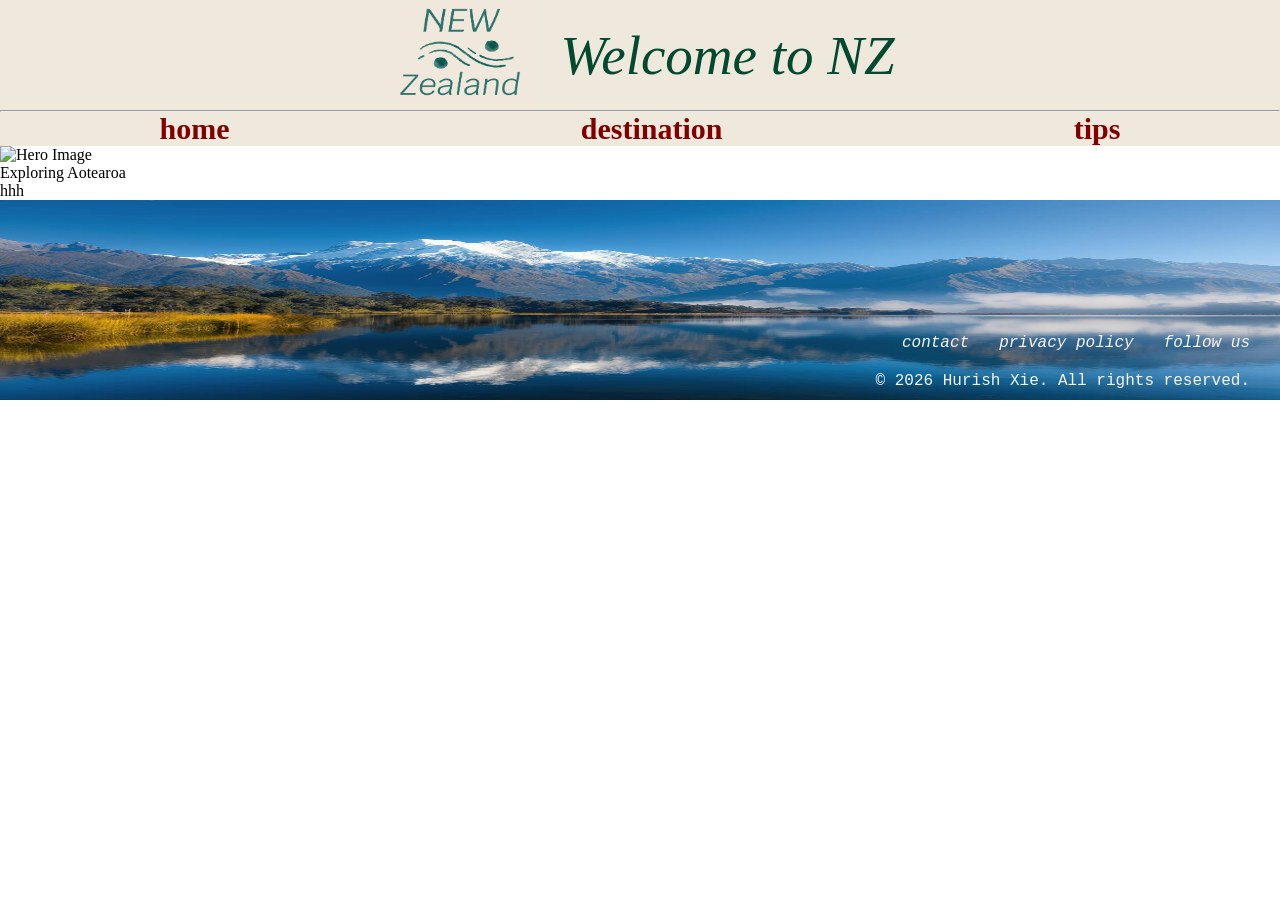
==== index.html @ 16e25866 "testing branch merge" ====
<!DOCTYPE html>
<html lang="en">
<head>
    <meta charset="UTF-8">
    <meta name="viewport" content="width=device-width, initial-scale=1.0">
    <title>home</title>
    <link rel="stylesheet" href="../css/stylefinal.css">
    <link rel="icon" type="image/png" sizes="32x32" href="../images/logo.png">
</head>

<body>

    <header class="header2">
        <div class="container">
          <div class="logo"><img src="../images/logo.jpg" ></div>
          <div class="headertext">Welcome to NZ </div>
          
        
        </div>
        <hr>
          <nav  > 
                <a href="index.html">home</a>
                <a href="destination.html">destination</a>
                <a href="tips.html">tips</a>
          </nav>
     </div>
</header>

<main>
<div class="hero-box">
    <img src="https://via.placeholder.com/800x300" alt="Hero Image">
    <div class="hero-text">Exploring Aotearoa</div>
</div>


hhh

</main>
    
    
    
<footer>
    <div class="right">
       

       <div class="links">
         <a href="#">contact</a>
         <a href="#">privacy policy</a>
         <a href="#">follow us </a>
       </div>

        <div class="copyright">
     © 2026 Hurish Xie. All rights reserved.
       </div>
       
       
    </div>
</footer>

</body>

</html>
---- css/stylefinal.css ----
/* this is the header part */
.width-all{
    width: 1400px;
}
body{
    margin: 0;
}
.container{
    background-color:rgba(239, 232, 220);
    height: 110px;
    display: flex;
    align-items: center;
    margin: 0 auto;
    justify-content: center;

}
.logo img{
    width: 150px;
    height: 110px;
    margin-left:50px;
    margin: 0;
}
.headertext{
    font-size: 55px;
    font-family: 'Dancing Script', cursive;
    font-style: italic;
    color: rgb(2, 73, 47);
    margin-left: 25px;

}
nav{
    display: flex;
    gap: 32px;
    font-size: 30px;
    font-family: 'Dancing Script', cursive;
    font-weight: bold;
    justify-content: space-around;
    flex-wrap: wrap;
    background-color:rgba(239, 232, 220);
}
hr{
    margin: 0;
}

nav a{
    text-decoration: none;
    font-family: 'Dancing Script', cursive;
    color:rgb(128,0,0);
    transition: text-shadow 0.3s ease;
}
nav a:hover {
    text-shadow: 5px 5px 5px rgba(0, 0, 0, 0.3); 
}
/* index page */






/* footer part */
* {
    margin: 0;
    padding: 0;
    box-sizing: border-box;
}
footer {
    position: relative;
    min-height: 200px;
    display: flex;
    justify-content: flex-end;
    align-items: center;
    
}

footer::before {
    content: "";
    background-image: url("../images/f.jpeg");
    position: absolute;
    top: 0;
    left: 0;
    right: 0;
    bottom: 0;
    background-size: 100% 100%;
    background-repeat: no-repeat;
    background-position: center;
    z-index: -1;
}

.right {
    display: flex;
    flex-direction: column;
    gap: 20px;
    position: relative;
    margin-right: 30px;
  
    margin-top: auto;
    margin-bottom: 10px;
    font-family: 'Courier New', Courier, monospace;
}
.copyright {
    text-align: right;
    color:whitesmoke;
}
.links {
    display: flex;
    justify-content: flex-end;
    gap: 30px;
    font-style: italic;
    
}

div a {
    color:whitesmoke ;
    font-weight: 500;
    transition: text-shadow 0.3s ease; 
    text-decoration: none;
  
}

a:hover {
    text-shadow: 5px 5px 5px rgba(248, 248, 248, 0.3); 
    font-weight: bold;  
    font-size: 1.1em; 
}
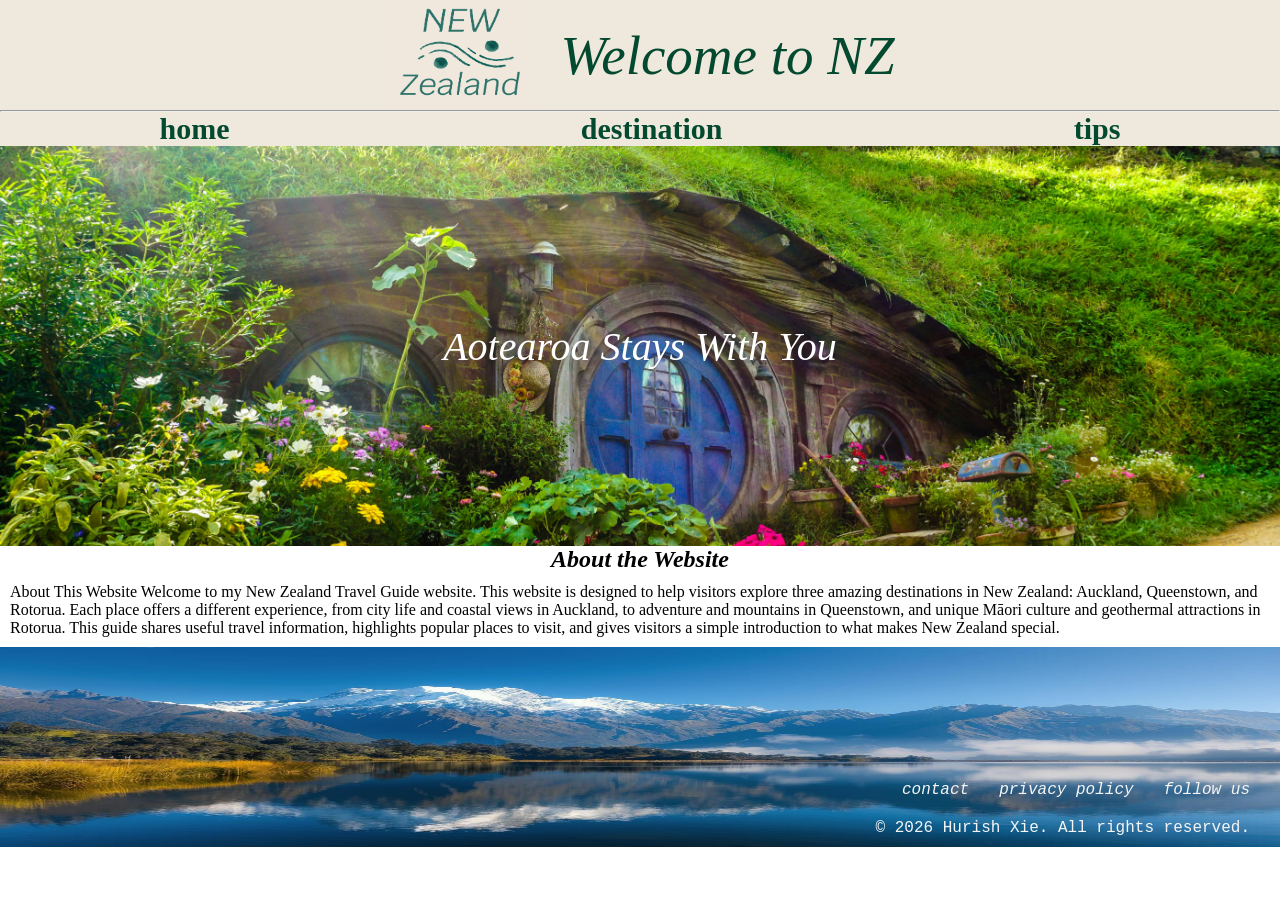
==== commit 1836988b: "inial index and color change on links" ====
--- a/index.html
+++ b/index.html
@@ -28,12 +28,19 @@
 
 <main>
 <div class="hero-box">
-    <img src="https://via.placeholder.com/800x300" alt="Hero Image">
-    <div class="hero-text">Exploring Aotearoa</div>
+    <img src="../images/hero.jpg" alt="Maori-culture">
+    <div class="hero-text"> Aotearoa Stays With You </div>
 </div>
 
+<div class="intro">
+   <h2 class="about">About the Website</h2>
+   <p class="about-content">About This Website
+Welcome to my New Zealand Travel Guide website.
+This website is designed to help visitors explore three amazing destinations in New Zealand: Auckland, Queenstown, and Rotorua. Each place offers a different experience, from city life and coastal views in Auckland, to adventure and mountains in Queenstown, and unique Māori culture and geothermal attractions in Rotorua. This guide shares useful travel information, highlights popular places to visit, and gives visitors a simple introduction to what makes New Zealand special. </p>
+</p>
 
-hhh
+
+
 
 </main>
     
--- a/css/stylefinal.css
+++ b/css/stylefinal.css
@@ -45,16 +45,49 @@
 nav a{
     text-decoration: none;
     font-family: 'Dancing Script', cursive;
-    color:rgb(128,0,0);
+    color: rgb(2, 73, 47);
     transition: text-shadow 0.3s ease;
 }
 nav a:hover {
     text-shadow: 5px 5px 5px rgba(0, 0, 0, 0.3); 
 }
 /* index page */
+.hero-box {
+        display: flex;
+        position: relative; 
+        
+        height: 400px;
+        overflow: hidden;
+       
+    }
 
+    .hero-box img {
+        width: 100%;
+        height: 100%;
+        object-fit: cover; 
+        display: block;
+    }
 
-
+    .hero-text {
+        position: absolute;
+        top: 50%;
+        left: 50%;
+        transform: translate(-50%, -50%);
+        color: white;
+        text-align: center; 
+        font-size: 2.5em;
+         font-family: 'Dancing Script', cursive;
+        font-style: italic
+    }
+    
+     .about{
+            text-align: center;
+            font-family: 'Dancing Script', cursive;
+            font-style: italic
+        }
+    .about-content{
+        padding:10px 10px 10px 10px
+    }
 
 
 
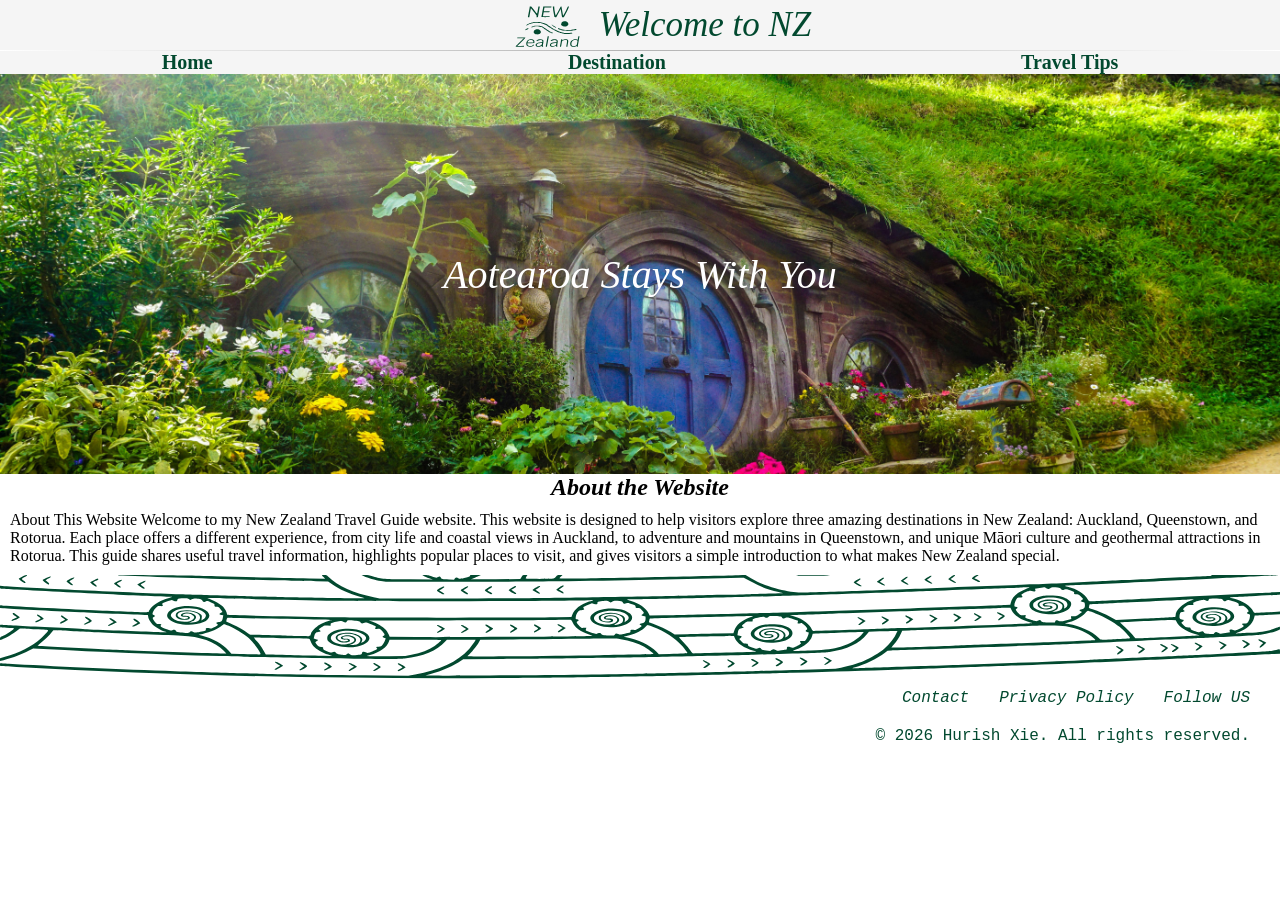
==== commit fb645cdf: "new template and new part in index" ====
--- a/index.html
+++ b/index.html
@@ -12,16 +12,16 @@
 
     <header class="header2">
         <div class="container">
-          <div class="logo"><img src="../images/logo.jpg" ></div>
+          <div class="logo"><img src="../images/logofinal.svg" ></div>
           <div class="headertext">Welcome to NZ </div>
           
         
         </div>
         <hr>
           <nav  > 
-                <a href="index.html">home</a>
-                <a href="destination.html">destination</a>
-                <a href="tips.html">tips</a>
+                <a href="index.html">Home</a>
+                <a href="destination.html">Destination</a>
+                <a href="tips.html">Travel Tips</a>
           </nav>
      </div>
 </header>
@@ -51,9 +51,9 @@
        
 
        <div class="links">
-         <a href="#">contact</a>
-         <a href="#">privacy policy</a>
-         <a href="#">follow us </a>
+         <a href="#">Contact</a>
+         <a href="#">Privacy Policy</a>
+         <a href="#">Follow US</a>
        </div>
 
         <div class="copyright">
--- a/css/stylefinal.css
+++ b/css/stylefinal.css
@@ -6,8 +6,8 @@
     margin: 0;
 }
 .container{
-    background-color:rgba(239, 232, 220);
-    height: 110px;
+    background-color:whitesmoke;
+    height: 50px;
     display: flex;
     align-items: center;
     margin: 0 auto;
@@ -15,17 +15,22 @@
 
 }
 .logo img{
-    width: 150px;
-    height: 110px;
+    width: 140px;
+    height: 90px;
     margin-left:50px;
-    margin: 0;
+margin-top: 5px;
+    transform: translateX(-10px)
+      
+    
 }
 .headertext{
-    font-size: 55px;
+   
+    font-size: 35px;
     font-family: 'Dancing Script', cursive;
     font-style: italic;
     color: rgb(2, 73, 47);
-    margin-left: 25px;
+    transform: translateX(-30px);
+
 
 }
 nav{
@@ -36,10 +41,14 @@
     font-weight: bold;
     justify-content: space-around;
     flex-wrap: wrap;
-    background-color:rgba(239, 232, 220);
+    background-color:whitesmoke;
 }
 hr{
+    border: none;
+    height: 0.5px;
+    background: linear-gradient(to right, transparent, rgba(0, 0, 0, 0.3), transparent);
     margin: 0;
+
 }
 
 nav a{
@@ -47,9 +56,11 @@
     font-family: 'Dancing Script', cursive;
     color: rgb(2, 73, 47);
     transition: text-shadow 0.3s ease;
+    font-size :20px ;
 }
 nav a:hover {
     text-shadow: 5px 5px 5px rgba(0, 0, 0, 0.3); 
+    font-weight: bold;
 }
 /* index page */
 .hero-box {
@@ -99,7 +110,7 @@
 }
 footer {
     position: relative;
-    min-height: 200px;
+    min-height: 180px;
     display: flex;
     justify-content: flex-end;
     align-items: center;
@@ -108,7 +119,7 @@
 
 footer::before {
     content: "";
-    background-image: url("../images/f.jpeg");
+    background-image: url("../images/footerfinal.svg");
     position: absolute;
     top: 0;
     left: 0;
@@ -118,6 +129,7 @@
     background-repeat: no-repeat;
     background-position: center;
     z-index: -1;
+    
 }
 
 .right {
@@ -133,7 +145,7 @@
 }
 .copyright {
     text-align: right;
-    color:whitesmoke;
+    color:rgb(2, 73, 47);;
 }
 .links {
     display: flex;
@@ -143,16 +155,16 @@
     
 }
 
-div a {
-    color:whitesmoke ;
+.links a {
+    color:rgb(2, 73, 47); ;
     font-weight: 500;
     transition: text-shadow 0.3s ease; 
     text-decoration: none;
   
 }
 
-a:hover {
-    text-shadow: 5px 5px 5px rgba(248, 248, 248, 0.3); 
+.links a:hover {
+    text-shadow: 5px 5px 5px rgba(31, 30, 30, 0.3); 
     font-weight: bold;  
     font-size: 1.1em; 
 }
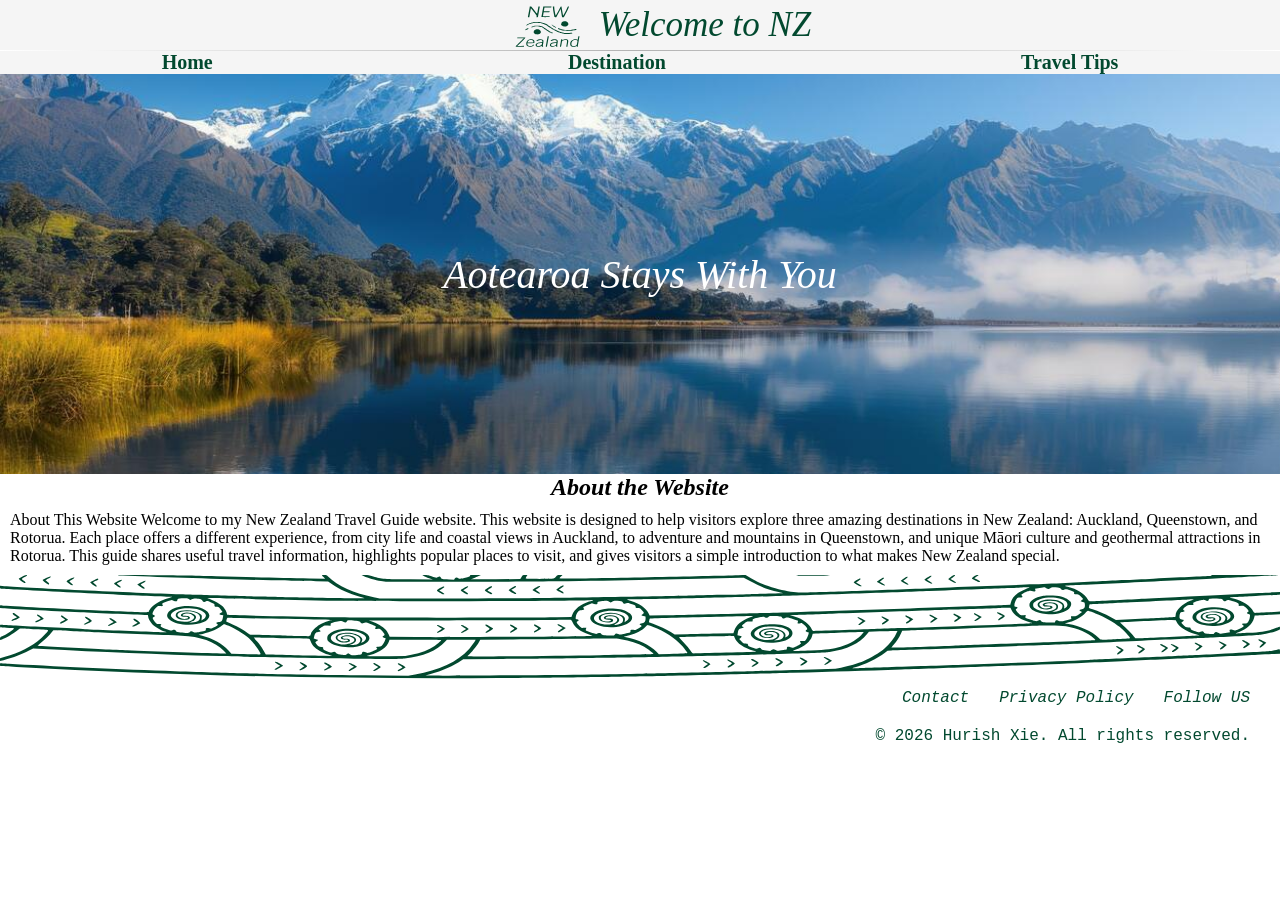
==== commit 31477bc3: "change image od hero" ====
--- a/index.html
+++ b/index.html
@@ -28,7 +28,7 @@
 
 <main>
 <div class="hero-box">
-    <img src="../images/hero.jpg" alt="Maori-culture">
+    <img src="../images/f.jpeg" alt="Maori-culture">
     <div class="hero-text"> Aotearoa Stays With You </div>
 </div>
 
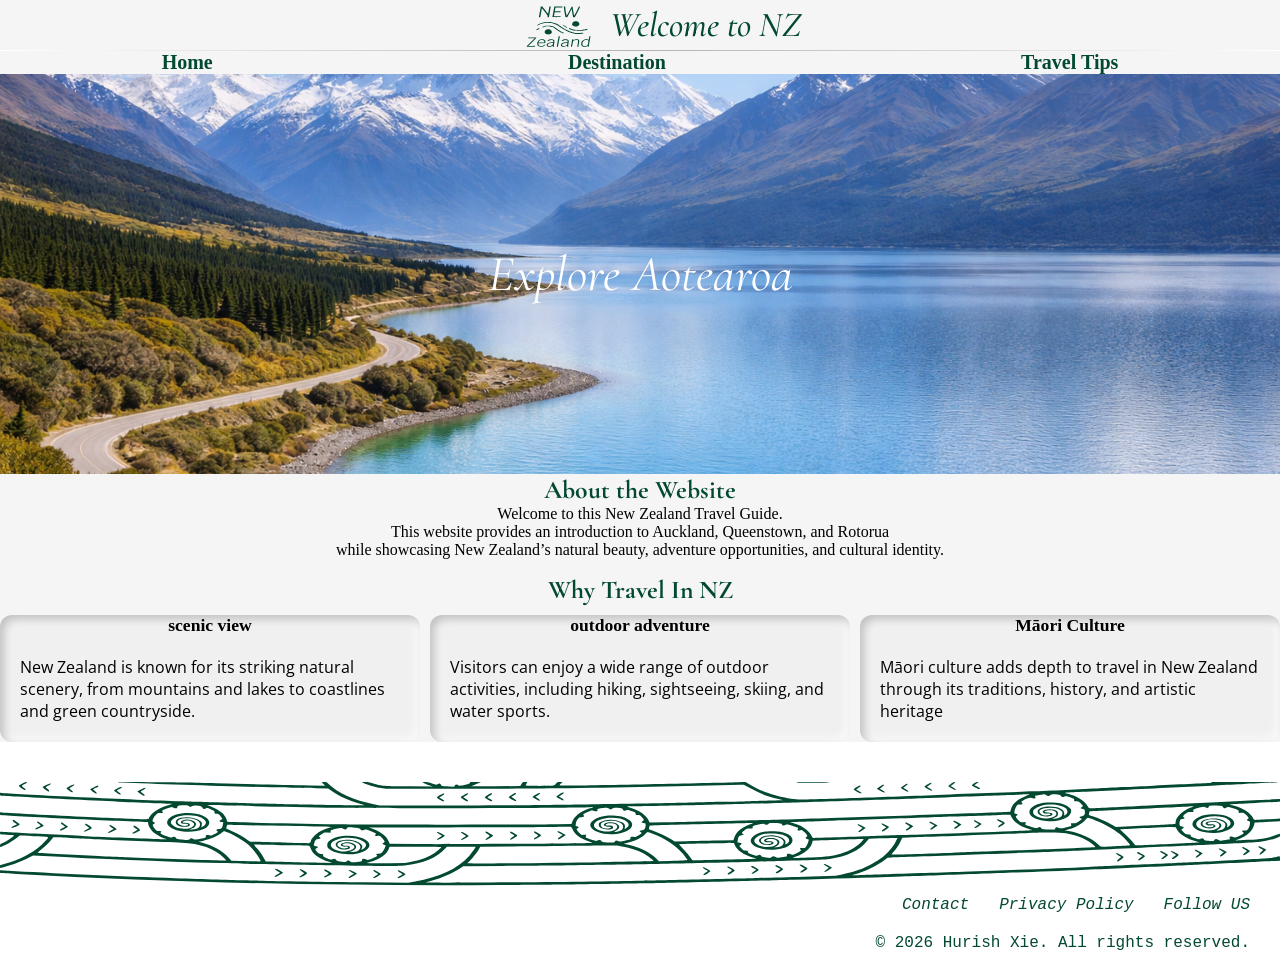
==== commit f9095c62: "first version of index" ====
--- a/index.html
+++ b/index.html
@@ -1,16 +1,19 @@
 <!DOCTYPE html>
 <html lang="en">
 <head>
+  <link rel="preconnect" href="https://fonts.googleapis.com">
+<link rel="preconnect" href="https://fonts.gstatic.com" crossorigin>
+<link href="https://fonts.googleapis.com/css2?family=Cormorant+Garamond:wght@400;500;600&family=Open+Sans:wght@400;500;600&display=swap" rel="stylesheet">
     <meta charset="UTF-8">
     <meta name="viewport" content="width=device-width, initial-scale=1.0">
     <title>home</title>
     <link rel="stylesheet" href="../css/stylefinal.css">
     <link rel="icon" type="image/png" sizes="32x32" href="../images/logo.png">
 </head>
-
+<div class="width-all">
 <body>
-
-    <header class="header2">
+   
+<header class="header2">
         <div class="container">
           <div class="logo"><img src="../images/logofinal.svg" ></div>
           <div class="headertext">Welcome to NZ </div>
@@ -28,19 +31,35 @@
 
 <main>
 <div class="hero-box">
-    <img src="../images/f.jpeg" alt="Maori-culture">
-    <div class="hero-text"> Aotearoa Stays With You </div>
+    <img src="../images/herofinal.png" alt="landscape image">
+    <div class="hero-text"> Explore Aotearoa  </div>
 </div>
 
 <div class="intro">
-   <h2 class="about">About the Website</h2>
-   <p class="about-content">About This Website
-Welcome to my New Zealand Travel Guide website.
-This website is designed to help visitors explore three amazing destinations in New Zealand: Auckland, Queenstown, and Rotorua. Each place offers a different experience, from city life and coastal views in Auckland, to adventure and mountains in Queenstown, and unique Māori culture and geothermal attractions in Rotorua. This guide shares useful travel information, highlights popular places to visit, and gives visitors a simple introduction to what makes New Zealand special. </p>
-</p>
+   <h3 class="about">About the Website</h3>
+   <p class="about-content">Welcome to this New Zealand Travel Guide.<br>
+     This website provides an introduction to Auckland, Queenstown, and Rotorua<br>
+     while showcasing New Zealand’s natural beauty, adventure opportunities, and cultural identity.</p>
+</div>
 
+<div class="why">
+   <h3 id="whytitle"> Why Travel In NZ</h3>
+   <div class="land">
+     <h4>scenic view</h4>
+     <p> New Zealand is known for its striking natural scenery, from mountains and lakes to coastlines and green countryside.</p>
+   </div>
 
+   <div class="outdoor">
+     <h4>outdoor adventure</h4>
+     <p>Visitors can enjoy a wide range of outdoor activities, including hiking, sightseeing, skiing, and water sports.</p>
+   </div>
 
+   <div class="Maori">
+    <h4>Māori Culture</h4>
+    <p>Māori culture adds depth to travel in New Zealand through its traditions, history, and artistic heritage</p>
+   </div>
+
+</div>
 
 </main>
     
@@ -65,5 +84,6 @@
 </footer>
 
 </body>
+</div>
 
 </html>
--- a/css/stylefinal.css
+++ b/css/stylefinal.css
@@ -1,6 +1,6 @@
 /* this is the header part */
 .width-all{
-    width: 1400px;
+    max-width: 1400px;
 }
 body{
     margin: 0;
@@ -26,7 +26,8 @@
 .headertext{
    
     font-size: 35px;
-    font-family: 'Dancing Script', cursive;
+    font-family:'Cormorant Garamond', serif;
+    font-weight: 500;
     font-style: italic;
     color: rgb(2, 73, 47);
     transform: translateX(-30px);
@@ -37,7 +38,7 @@
     display: flex;
     gap: 32px;
     font-size: 30px;
-    font-family: 'Dancing Script', cursive;
+    font-family: 'Cormorant Garamond', serif;
     font-weight: bold;
     justify-content: space-around;
     flex-wrap: wrap;
@@ -66,7 +67,6 @@
 .hero-box {
         display: flex;
         position: relative; 
-        
         height: 400px;
         overflow: hidden;
        
@@ -86,22 +86,81 @@
         transform: translate(-50%, -50%);
         color: white;
         text-align: center; 
-        font-size: 2.5em;
-         font-family: 'Dancing Script', cursive;
+        font-size:50px;
+         font-family: 'Cormorant Garamond', serif;
         font-style: italic
+        
+        
     }
     
      .about{
             text-align: center;
-            font-family: 'Dancing Script', cursive;
-            font-style: italic
+            font-family: 'Cormorant Garamond', serif;
+            font-size: 1.6em;
+            color:rgb(2, 73, 47);
+            
         }
     .about-content{
-        padding:10px 10px 10px 10px
-    }
-
-
-
+        padding:0px 30px 15px 30px;
+        text-align: center;
+    }
+.intro{
+    background-color: whitesmoke;
+}
+.why{
+    display: flex;
+    background-color: whitesmoke;
+    flex-wrap: wrap;
+    gap:10px;
+    margin-bottom:40px ;
+    
+}
+#whytitle{
+    flex:0 0 100%;
+    text-align: center;
+   font-family:  'Cormorant Garamond', serif;
+   color:rgb(2, 73, 47);
+   font-size:  1.6em;
+   
+
+}
+.why div:not(#whytitle){
+    flex: 1;
+}
+
+
+.why div h4{
+    text-align: center;
+    font-size: 1.1em;
+   
+}
+.why div p{
+    padding: 20px;
+    font-family: 'Open Sans', sans-serif;
+}
+.land{
+    
+    background-color: #f0f0f0;
+    border-radius: 12px;
+    box-shadow:
+      inset 4px 4px 8px rgba(0, 0, 0, 0.2),   
+      inset -4px -4px 8px rgba(255, 255, 255, 0.7);
+    }
+
+.outdoor{
+    background-color: #f0f0f0;
+    border-radius: 12px;
+    box-shadow:
+      inset 4px 4px 8px rgba(0, 0, 0, 0.2),  
+      inset -4px -4px 8px rgba(255, 255, 255, 0.7);
+}
+.Maori{
+    background-color: #f0f0f0;
+    border-radius: 12px;
+    box-shadow:
+      inset 4px 4px 8px rgba(0, 0, 0, 0.2),  
+      inset -4px -4px 8px rgba(255, 255, 255, 0.7);
+}
 /* footer part */
 * {
     margin: 0;
@@ -129,6 +188,7 @@
     background-repeat: no-repeat;
     background-position: center;
     z-index: -1;
+  
     
 }
 
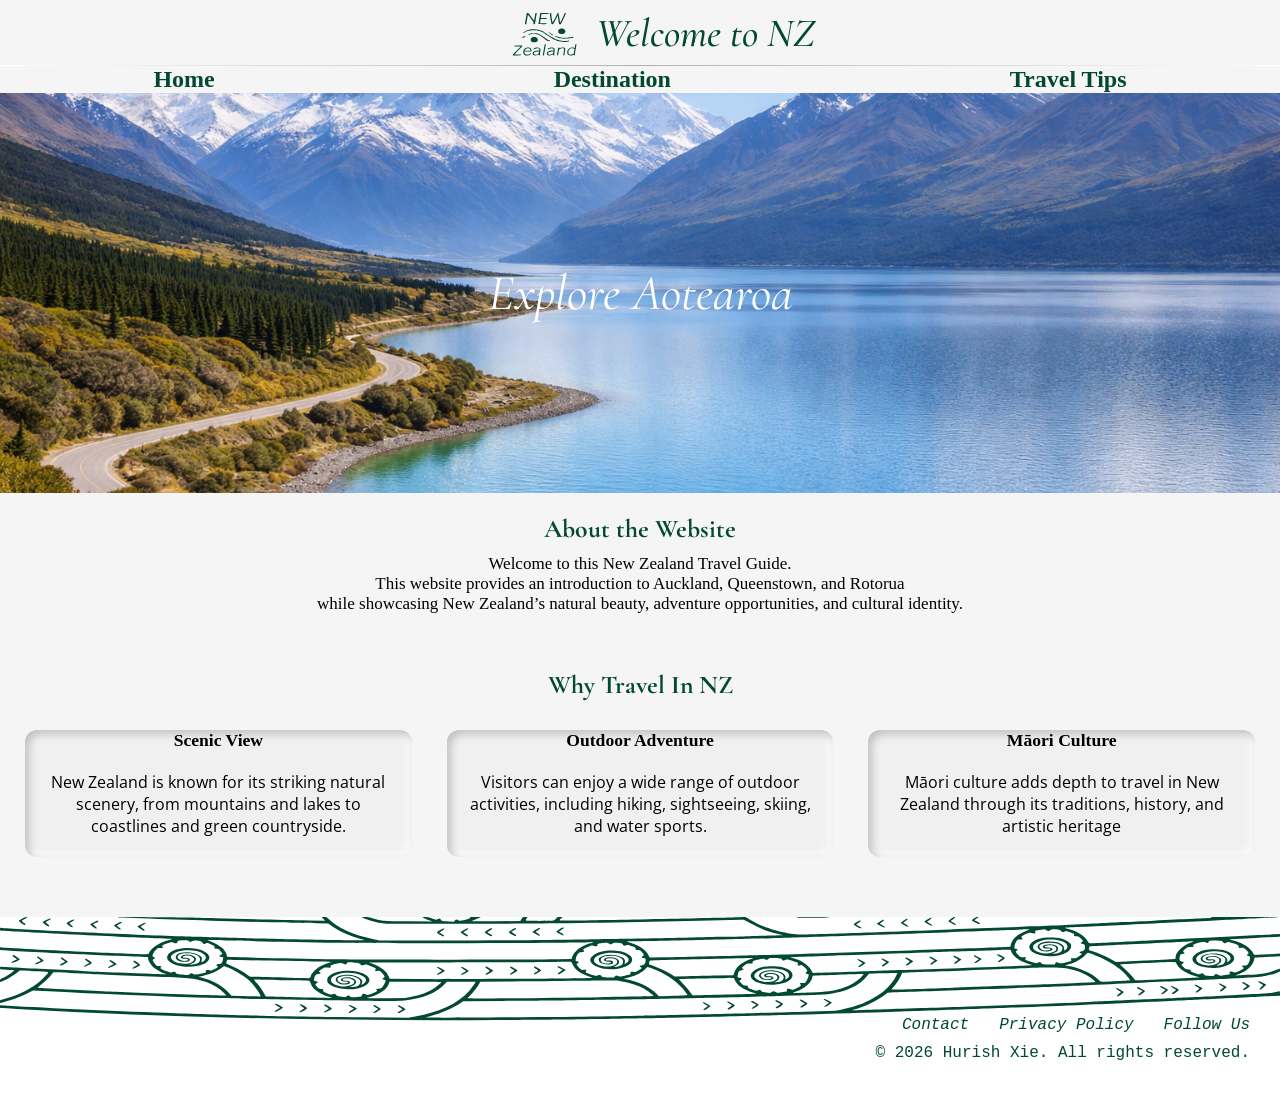
==== commit 98da06c1: "add some words for 3 places" ====
--- a/index.html
+++ b/index.html
@@ -44,20 +44,22 @@
 
 <div class="why">
    <h3 id="whytitle"> Why Travel In NZ</h3>
-   <div class="land">
-     <h4>scenic view</h4>
-     <p> New Zealand is known for its striking natural scenery, from mountains and lakes to coastlines and green countryside.</p>
-   </div>
+   
+      <div class="land">
+      <h4>Scenic View</h4>
+      <p> New Zealand is known for its striking natural scenery, from mountains and lakes to coastlines and green countryside.</p>
+      </div>
 
-   <div class="outdoor">
-     <h4>outdoor adventure</h4>
+     <div class="outdoor">
+     <h4>Outdoor Adventure</h4>
      <p>Visitors can enjoy a wide range of outdoor activities, including hiking, sightseeing, skiing, and water sports.</p>
-   </div>
+     </div>
 
-   <div class="Maori">
-    <h4>Māori Culture</h4>
-    <p>Māori culture adds depth to travel in New Zealand through its traditions, history, and artistic heritage</p>
-   </div>
+     <div class="Maori">
+      <h4>Māori Culture</h4>
+      <p>Māori culture adds depth to travel in New Zealand through its traditions, history, and artistic heritage</p>
+     </div>
+  
 
 </div>
 
@@ -72,7 +74,7 @@
        <div class="links">
          <a href="#">Contact</a>
          <a href="#">Privacy Policy</a>
-         <a href="#">Follow US</a>
+         <a href="#">Follow Us</a>
        </div>
 
         <div class="copyright">
--- a/css/stylefinal.css
+++ b/css/stylefinal.css
@@ -1,3 +1,4 @@
+
 /* this is the header part */
 .width-all{
     max-width: 1400px;
@@ -7,7 +8,7 @@
 }
 .container{
     background-color:whitesmoke;
-    height: 50px;
+    height: 65px;
     display: flex;
     align-items: center;
     margin: 0 auto;
@@ -16,7 +17,7 @@
 }
 .logo img{
     width: 140px;
-    height: 90px;
+    height: 95px;
     margin-left:50px;
 margin-top: 5px;
     transform: translateX(-10px)
@@ -25,7 +26,7 @@
 }
 .headertext{
    
-    font-size: 35px;
+    font-size: 40px;
     font-family:'Cormorant Garamond', serif;
     font-weight: 500;
     font-style: italic;
@@ -34,7 +35,7 @@
 
 
 }
-nav{
+.header2 nav{
     display: flex;
     gap: 32px;
     font-size: 30px;
@@ -44,7 +45,7 @@
     flex-wrap: wrap;
     background-color:whitesmoke;
 }
-hr{
+.header2 hr{
     border: none;
     height: 0.5px;
     background: linear-gradient(to right, transparent, rgba(0, 0, 0, 0.3), transparent);
@@ -52,14 +53,14 @@
 
 }
 
-nav a{
+.header2 nav  a{
     text-decoration: none;
     font-family: 'Dancing Script', cursive;
     color: rgb(2, 73, 47);
     transition: text-shadow 0.3s ease;
-    font-size :20px ;
-}
-nav a:hover {
+    font-size :24px ;
+}
+.header2 nav a:hover {
     text-shadow: 5px 5px 5px rgba(0, 0, 0, 0.3); 
     font-weight: bold;
 }
@@ -98,30 +99,39 @@
             font-family: 'Cormorant Garamond', serif;
             font-size: 1.6em;
             color:rgb(2, 73, 47);
+             padding-top: 20px;
+             padding-bottom: 10px;
             
         }
     .about-content{
         padding:0px 30px 15px 30px;
         text-align: center;
+        font-size: 17px;
     }
 .intro{
     background-color: whitesmoke;
+   
 }
 .why{
+    padding-top: 40px;
+    padding-bottom: 60px;
     display: flex;
     background-color: whitesmoke;
     flex-wrap: wrap;
     gap:10px;
-    margin-bottom:40px ;
-    
-}
+   
+    
+}
+
+
+
 #whytitle{
     flex:0 0 100%;
     text-align: center;
    font-family:  'Cormorant Garamond', serif;
    color:rgb(2, 73, 47);
    font-size:  1.6em;
-   
+   padding-bottom: 20px;
 
 }
 .why div:not(#whytitle){
@@ -137,6 +147,7 @@
 .why div p{
     padding: 20px;
     font-family: 'Open Sans', sans-serif;
+    text-align: center;
 }
 .land{
     
@@ -145,6 +156,7 @@
     box-shadow:
       inset 4px 4px 8px rgba(0, 0, 0, 0.2),   
       inset -4px -4px 8px rgba(255, 255, 255, 0.7);
+      margin: 0 25px 0 25px;
     }
 
 .outdoor{
@@ -160,19 +172,73 @@
     box-shadow:
       inset 4px 4px 8px rgba(0, 0, 0, 0.2),  
       inset -4px -4px 8px rgba(255, 255, 255, 0.7);
-}
+      margin: 0 25px 0 25px;
+}
+/* destination page*/
+.destinationmain{
+    background-color: whitesmoke;
+    padding:30px;
+
+}
+
+.map-links{
+    display: flex;
+   
+   border: 1px solid  rgb(2, 73, 47);
+   align-items: center;
+   justify-content: space-between;
+}
+.desleft{
+    display: flex;
+    flex-direction: column;
+    gap: 50px;
+    text-align: center;
+   transform: translateX(150px);
+    
+}
+
+.map-links h3{
+    text-align: center;
+}
+.desleft a{
+    text-decoration: none;
+    color: rgb(2, 73, 47);
+    font-family:'Cormorant Garamond', serif;
+    font-weight: 500;
+    font-style: italic;
+    font-size: 30px;
+   
+}
+.desleft  a:hover {
+    text-shadow: 5px 5px 5px rgba(0, 0, 0, 0.3); 
+    font-weight: bold;
+    font-size: 32px;
+}
+.map img{
+    width: 600px;
+    height:400px;
+   padding: 10px;
+    
+}
+
+
+
+
 /* footer part */
 * {
     margin: 0;
-    padding: 0;
+   
     box-sizing: border-box;
+    
 }
 footer {
+  
     position: relative;
     min-height: 180px;
     display: flex;
     justify-content: flex-end;
     align-items: center;
+  
     
 }
 
@@ -195,13 +261,13 @@
 .right {
     display: flex;
     flex-direction: column;
-    gap: 20px;
+    gap: 10px;
     position: relative;
     margin-right: 30px;
-  
     margin-top: auto;
     margin-bottom: 10px;
     font-family: 'Courier New', Courier, monospace;
+    transform: translateY(-25px);
 }
 .copyright {
     text-align: right;
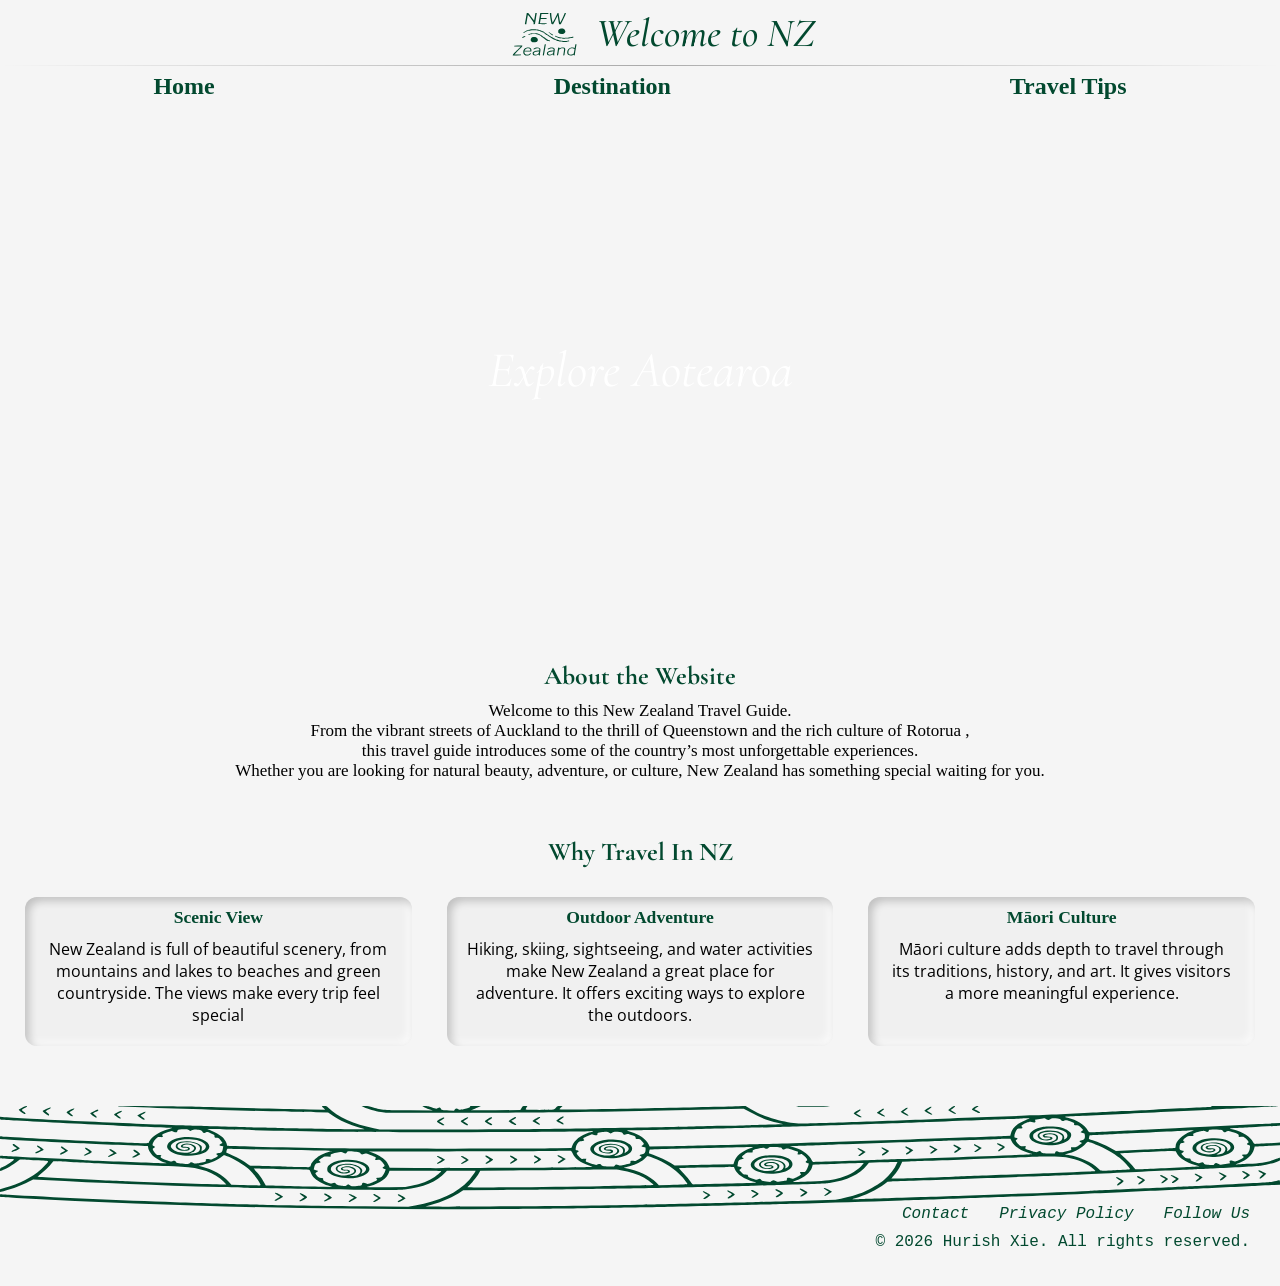
==== commit f1a91b54: "first version of whole web" ====
--- a/index.html
+++ b/index.html
@@ -31,33 +31,39 @@
 
 <main>
 <div class="hero-box">
-    <img src="../images/herofinal.png" alt="landscape image">
+   <video  autoplay muted loop playsinline>
+  <source src="../images/hero.mp4" type="video/mp4">
+  <source src="../images/hero.ogg" type="video/ogg">
+    Your browser does not support the video tag.
+  </video> 
     <div class="hero-text"> Explore Aotearoa  </div>
 </div>
 
 <div class="intro">
    <h3 class="about">About the Website</h3>
    <p class="about-content">Welcome to this New Zealand Travel Guide.<br>
-     This website provides an introduction to Auckland, Queenstown, and Rotorua<br>
-     while showcasing New Zealand’s natural beauty, adventure opportunities, and cultural identity.</p>
-</div>
+     From the vibrant streets of Auckland to the thrill of Queenstown and the rich culture of Rotorua ,<br>this travel guide introduces some of the country’s most unforgettable experiences.<br>Whether you are looking for natural beauty, adventure, or culture, New Zealand has something special waiting for you.</p>
+    </div>
 
 <div class="why">
    <h3 id="whytitle"> Why Travel In NZ</h3>
    
       <div class="land">
       <h4>Scenic View</h4>
-      <p> New Zealand is known for its striking natural scenery, from mountains and lakes to coastlines and green countryside.</p>
+      <p> New Zealand is full of beautiful scenery, from mountains and lakes to beaches and green countryside.
+The views make every trip feel special</p>
       </div>
 
      <div class="outdoor">
      <h4>Outdoor Adventure</h4>
-     <p>Visitors can enjoy a wide range of outdoor activities, including hiking, sightseeing, skiing, and water sports.</p>
+     <p>Hiking, skiing, sightseeing, and water activities make New Zealand a great place for adventure.
+It offers exciting ways to explore the outdoors.</p>
      </div>
 
      <div class="Maori">
       <h4>Māori Culture</h4>
-      <p>Māori culture adds depth to travel in New Zealand through its traditions, history, and artistic heritage</p>
+      <p>Māori culture adds depth to travel through its traditions, history, and art.
+It gives visitors a more meaningful experience.</p>
      </div>
   
 
--- a/css/stylefinal.css
+++ b/css/stylefinal.css
@@ -1,7 +1,9 @@
 
 /* this is the header part */
 .width-all{
+    width: 100%;
     max-width: 1400px;
+    margin: 0 auto;
 }
 body{
     margin: 0;
@@ -44,6 +46,7 @@
     justify-content: space-around;
     flex-wrap: wrap;
     background-color:whitesmoke;
+    padding-top: 7.5px;
 }
 .header2 hr{
     border: none;
@@ -63,21 +66,26 @@
 .header2 nav a:hover {
     text-shadow: 5px 5px 5px rgba(0, 0, 0, 0.3); 
     font-weight: bold;
-}
+    font-size:25px ;
+}
+
 /* index page */
 .hero-box {
         display: flex;
         position: relative; 
-        height: 400px;
+        height: 540px;
         overflow: hidden;
+        padding-top: 25px;
+        
        
     }
 
-    .hero-box img {
+    .hero-box video {
         width: 100%;
         height: 100%;
         object-fit: cover; 
         display: block;
+         border-radius: 20px;
     }
 
     .hero-text {
@@ -142,10 +150,12 @@
 .why div h4{
     text-align: center;
     font-size: 1.1em;
+    color:rgb(2, 73, 47) ;
+    padding-top: 10px;
    
 }
 .why div p{
-    padding: 20px;
+    padding: 10px 20px 20px 20px;
     font-family: 'Open Sans', sans-serif;
     text-align: center;
 }
@@ -184,17 +194,16 @@
 .map-links{
     display: flex;
    
-   border: 1px solid  rgb(2, 73, 47);
+   border: 0.1px solid  rgb(2, 73, 47);
    align-items: center;
    justify-content: space-between;
+   padding: 20px 40px 20px 80px;
 }
 .desleft{
     display: flex;
     flex-direction: column;
-    gap: 50px;
-    text-align: center;
-   transform: translateX(150px);
-    
+    text-align: center;
+    gap:20px;
 }
 
 .map-links h3{
@@ -207,8 +216,8 @@
     font-weight: 500;
     font-style: italic;
     font-size: 30px;
-   
-}
+}
+
 .desleft  a:hover {
     text-shadow: 5px 5px 5px rgba(0, 0, 0, 0.3); 
     font-weight: bold;
@@ -216,10 +225,209 @@
 }
 .map img{
     width: 600px;
-    height:400px;
-   padding: 10px;
-    
-}
+    max-width: 100%;
+    height: auto;
+    padding: 10px;
+}
+/* tips page */
+
+.tiptitle{
+    text-align: center;
+    font-family: 'Cormorant Garamond', serif;
+    color: rgb(2, 73, 47);
+    font-size: 2rem;
+    margin: 30px 0 25px;
+}
+
+.tips-grid{
+    display: grid;
+    grid-template-columns: repeat(auto-fit, minmax(280px, 1fr));
+    gap: 20px;
+    max-width: 1200px;
+    margin: 0 auto 40px;
+    padding: 0 20px;
+}
+
+.tip-card{
+    background-color: #f7f7f5;
+    border: 1px solid rgba(2, 73, 47, 0.22);
+    border-radius: 14px;
+    padding: 20px 22px;
+    box-shadow: 0 4px 10px rgba(0,0,0,0.06);
+}
+.tip-card:hover{
+    transform: translateY(-6px);
+    box-shadow: 0 10px 18px rgba(0,0,0,0.12);
+    border-color: rgba(2, 73, 47, 0.45);
+}
+
+.tip-number{
+    display: block;
+    font-family: 'Cormorant Garamond', serif;
+    font-size: 1.5rem;
+    font-weight: 600;
+    color: rgb(2, 73, 47);
+    margin-bottom: 10px;
+}
+
+.tip-card p{
+    margin: 0;
+    font-family: 'Open Sans', sans-serif;
+    font-size: 1rem;
+    line-height: 1.6;
+    color: #222;
+}
+.video-box{
+    width: 700px;
+    margin: 20px auto;
+    border: 2px solid #333;
+    box-shadow: 0 4px 8px rgba(0,0,0,0.2);
+}
+
+
+.video-box iframe {
+            width: 100%;
+            height: 315px;
+            border: none;
+        }
+
+/* Auckand page */
+body{
+    background: whitesmoke;
+}
+
+.gallery-content {
+    padding: 50px 40px;
+}
+
+.gallery-item,
+.reverse {
+    display: flex;
+    align-items: center;
+    gap: 30px;
+    margin-bottom: 50px;
+    padding: 0 15%;
+    
+}
+
+
+.aklcard {
+    display: flex;
+    justify-content: center;
+    align-items: center;
+}
+.gytitle{
+    text-align: center;
+     font-family: 'Cormorant Garamond', serif;
+    color: rgb(2, 73, 47);
+    font-size: 2rem;
+    padding-top: 20px;
+    font-style: italic;
+
+}
+
+
+.gallery-preview {
+    position: relative;
+    width: 95vw;
+    height: 45vw;
+    max-width: 1400px;
+    margin: 30px auto 20px;
+    border-radius: 24px;
+    overflow: hidden;
+}
+
+.preview-link {
+    display: block;
+    line-height: 0;
+}
+
+.preview-link img {
+    display: block;
+    width: 100%;
+    height: 650px;
+    object-fit: cover;
+    border-radius: 24px;
+}
+
+.preview-arrow {
+    position: absolute;
+    top: 50%;
+    transform: translateY(-50%);
+    width: 56px;
+    height: 56px;
+    display: flex;
+    align-items: center;
+    justify-content: center;
+    border: none;
+    border-radius: 50%;
+    background: rgba(0, 0, 0, 0.4);
+    color: white;
+    font-size: 2rem;
+    cursor: pointer;
+    z-index: 10;
+}
+
+.preview-arrow-left {
+    left: 20px;
+}
+
+.preview-arrow-right {
+    right: 20px;
+}
+
+.preview-arrow:hover {
+    background: rgba(0, 0, 0, 0.55);
+}
+
+.reverse {
+    flex-direction: row-reverse;
+   
+}
+.gallery-text a{
+    text-decoration: none;
+    font-family: 'Cormorant Garamond', serif;
+     color: blue;
+      transition: text-shadow 0.3s ease; 
+}
+
+.gallery-text a:hover{
+    text-decoration: underline;
+     text-shadow: 5px 5px 5px rgba(31, 30, 30, 0.3); 
+    font-weight: bold;  
+    font-size: 1.1em; 
+}
+.gallery-image {
+    width: 260px;
+    height: 320px;
+}
+
+.gallery-image img {
+    width: 100%;
+    height: 100%;
+    object-fit: cover;
+    display: block;
+}
+
+.gallery-text {
+    width: 270px;
+    color: rgb(2, 73, 47);
+}
+
+.gallery-text h2 {
+    margin-bottom: 18px;
+    font-size: 2.2rem;
+    font-family: 'Cormorant Garamond', serif;
+    font-weight: 500;
+}
+
+.gallery-text p {
+    margin: 0;
+    font-size: 1.1rem;
+    line-height: 1.7;
+    font-family: 'Cormorant Garamond', serif;
+}
+
 
 
 
